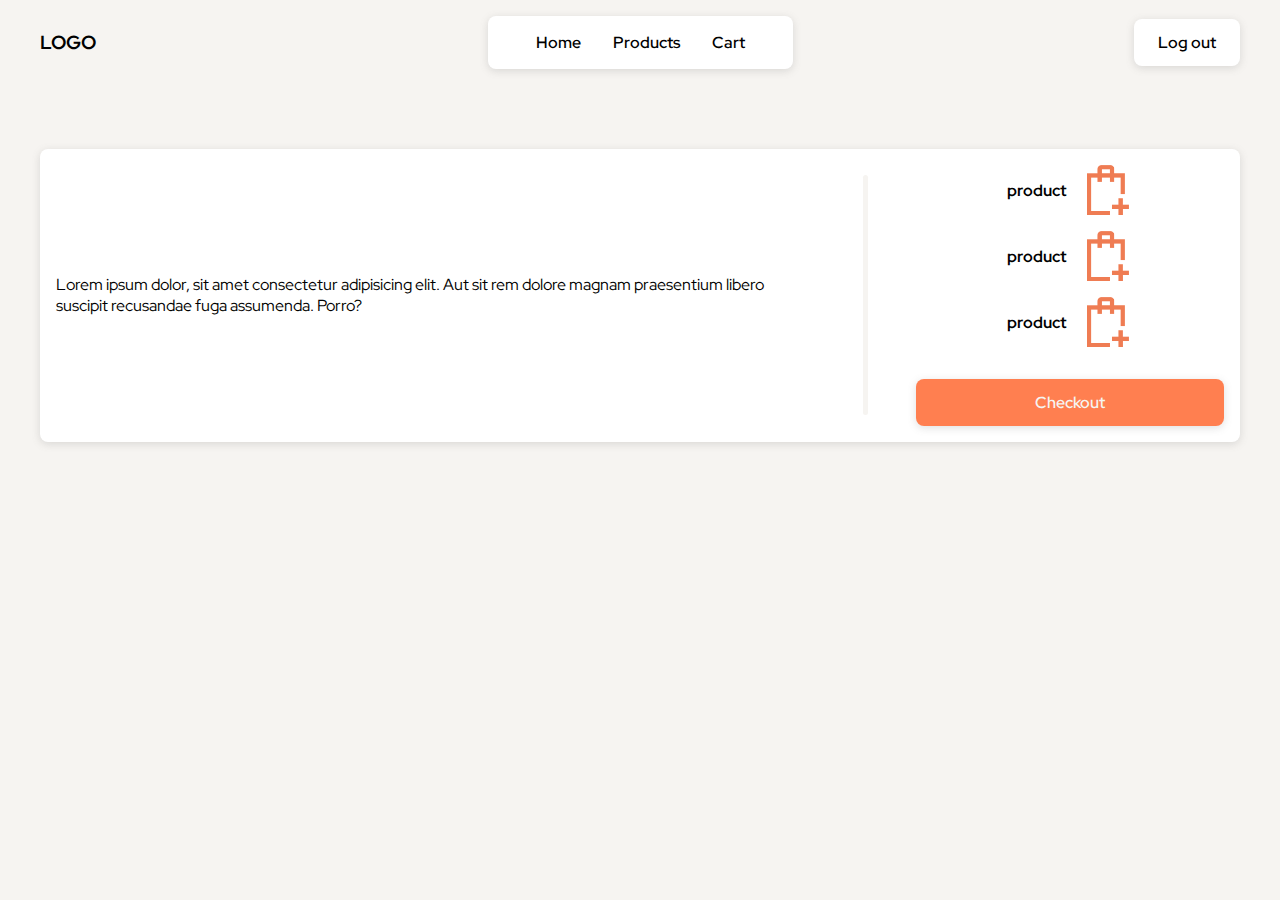
==== cart.html @ 41536325 "14/11/23" ====
<!DOCTYPE html>
<html lang="en">
<head>
    <meta charset="UTF-8">
    <meta name="viewport" content="width=device-width, initial-scale=1.0">
    <title>Document</title>
    <link rel="stylesheet" href="css/styles.css">
</head>
<body>
    <header>
        <!-- Switch out with logo -->
        <div class="nav-outer-width"><h3>LOGO</h3></div>
            <a class="burger-menu" href="#navbar" aria-label="Open main menu">
                <!-- switch out with burger menu svg -->
                <h3>OPEN MENU</h3>
            </a>
        <nav id="navbar"> 
            <ul>
                <li><a href="home.html">Home</a></li>
                <li id="products_nav"><a href="products.html">Products</a>
                    <ul id="product_dropdown">
                        <li><a href="">Jewlery</a></li>
                        <li><a href="#">Electronics</a></li>
                        <li><a href="#">Mens clothing</a></li>
                        <li><a href="#">Womens clothing</a></li>
                    </ul>
                </li>
                <li><a href="cart.html">Cart</a></li>
            </ul>
            <div class="nav-outer-width"><button>Log out</button></div>
            <a class="burger-menu-close" href="#" aria-label="Close main menu">
                <!-- switch out with burger menu svg -->
                <h3>CLOSE MENU</h3>
            </a> 
        </nav>
    </header>
    <main>
        <section id="cart-details">
            <div class="cart-sum">
                <p>Lorem ipsum dolor, sit amet consectetur adipisicing elit. Aut sit rem dolore magnam praesentium libero suscipit recusandae fuga assumenda. Porro?</p>
            </div>
            <div class="divider-line"></div>
            <div class="cart-products">
                <article>
                    <h4>product</h4>
                    <img src="img/cart-icon.png" alt="Product">
                </article>
                <article>
                    <h4>product</h4>
                    <img src="img/cart-icon.png" alt="Product">
                </article>
                <article>
                    <h4>product</h4>
                    <img src="img/cart-icon.png" alt="Product">
                </article>
                <button>Checkout</button>
            </div>
        </section>
    </main>
</body>
</html>
---- css/styles.css ----
/* Css */
@import url(variables.css);
@import url(nav.css);
@import url(cart.css);
@import url(checkout.css);
@import url(index.css);
@import url(products.css);
@import url(signup.css);
@import url(single_product.css);

* {
    padding: 0;
    margin: 0;
    box-sizing: border-box;
    font-family: var(--font-primary);
}

body {
    background: var(--bg-primary);
}

main {
    max-width: 1200px;
    margin: 0 auto;
    padding: 1rem;
}

ul {
    list-style: none;
}

a {
    text-decoration: none;
}

@media only screen and (min-width: 1200px) {
    main {
        padding: 1rem 0;
    }
}
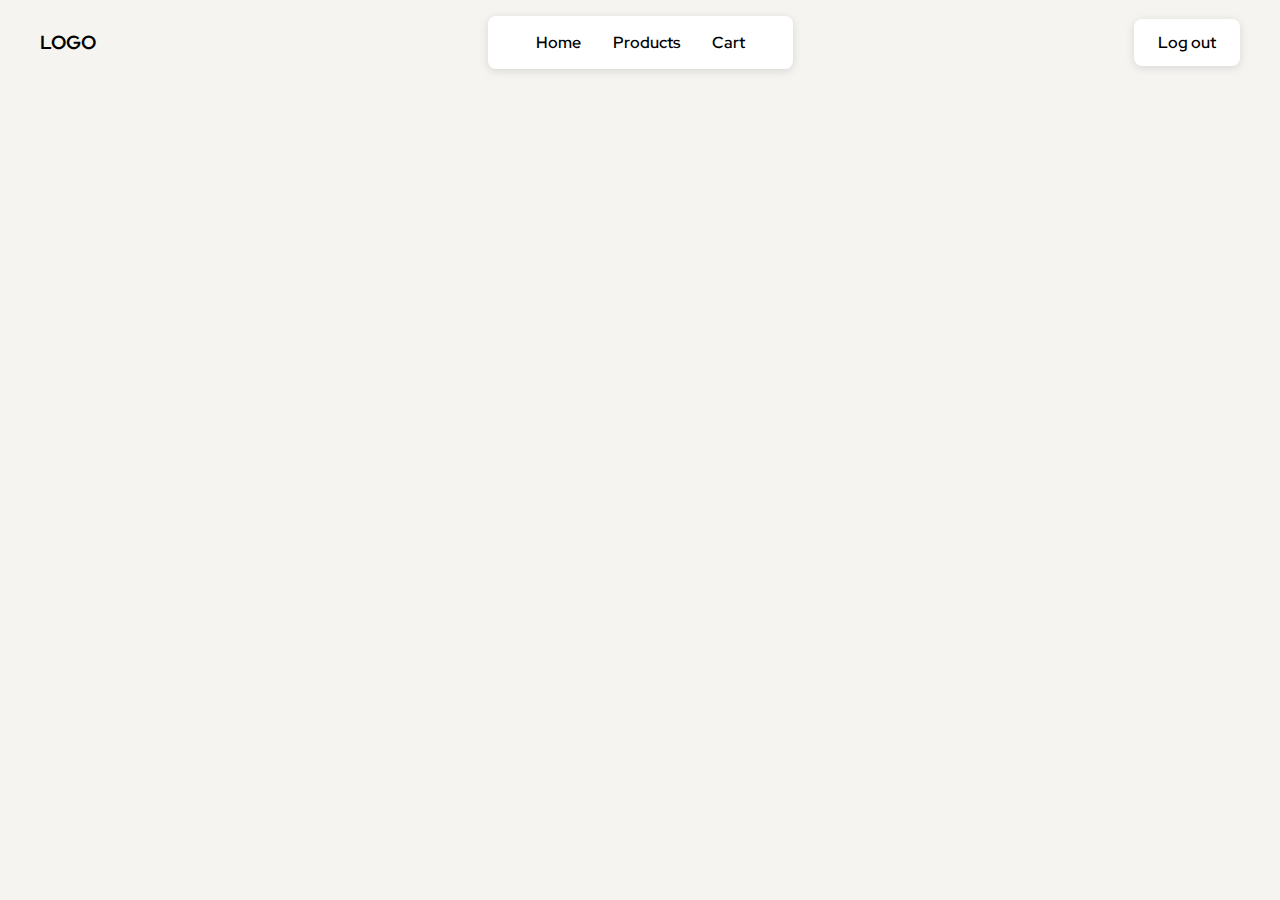
==== commit b2104fc9: "added updates to script" ====
--- a/cart.html
+++ b/cart.html
@@ -35,27 +35,6 @@
         </nav>
     </header>
     <main>
-        <section id="cart-details">
-            <div class="cart-sum">
-                <p>Lorem ipsum dolor, sit amet consectetur adipisicing elit. Aut sit rem dolore magnam praesentium libero suscipit recusandae fuga assumenda. Porro?</p>
-            </div>
-            <div class="divider-line"></div>
-            <div class="cart-products">
-                <article>
-                    <h4>product</h4>
-                    <img src="img/cart-icon.png" alt="Product">
-                </article>
-                <article>
-                    <h4>product</h4>
-                    <img src="img/cart-icon.png" alt="Product">
-                </article>
-                <article>
-                    <h4>product</h4>
-                    <img src="img/cart-icon.png" alt="Product">
-                </article>
-                <button>Checkout</button>
-            </div>
-        </section>
     </main>
 </body>
 </html>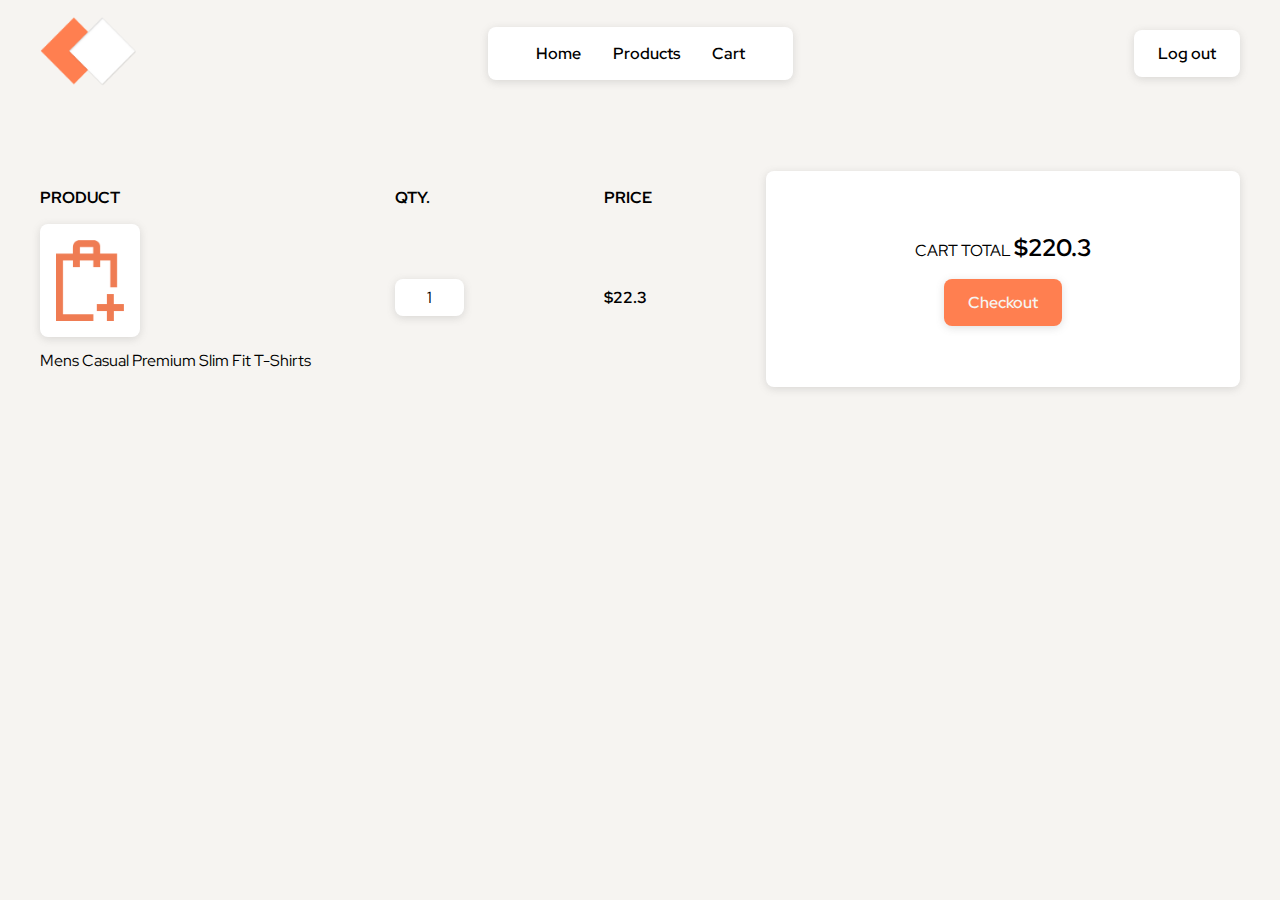
==== commit 4a9075f7: "combined pages and scripts with other team members" ====
--- a/cart.html
+++ b/cart.html
@@ -1,40 +1,60 @@
 <!DOCTYPE html>
 <html lang="en">
-<head>
-    <meta charset="UTF-8">
-    <meta name="viewport" content="width=device-width, initial-scale=1.0">
+  <head>
+    <meta charset="UTF-8" />
+    <meta name="viewport" content="width=device-width, initial-scale=1.0" />
     <title>Document</title>
-    <link rel="stylesheet" href="css/styles.css">
-</head>
-<body>
+    <link rel="stylesheet" href="css/styles.css" />
+  </head>
+  <body>
     <header>
-        <!-- Switch out with logo -->
-        <div class="nav-outer-width"><h3>LOGO</h3></div>
-            <a class="burger-menu" href="#navbar" aria-label="Open main menu">
-                <!-- switch out with burger menu svg -->
-                <h3>OPEN MENU</h3>
-            </a>
-        <nav id="navbar"> 
-            <ul>
-                <li><a href="home.html">Home</a></li>
-                <li id="products_nav"><a href="products.html">Products</a>
-                    <ul id="product_dropdown">
-                        <li><a href="">Jewlery</a></li>
-                        <li><a href="#">Electronics</a></li>
-                        <li><a href="#">Mens clothing</a></li>
-                        <li><a href="#">Womens clothing</a></li>
-                    </ul>
-                </li>
-                <li><a href="cart.html">Cart</a></li>
-            </ul>
-            <div class="nav-outer-width"><button>Log out</button></div>
-            <a class="burger-menu-close" href="#" aria-label="Close main menu">
-                <!-- switch out with burger menu svg -->
-                <h3>CLOSE MENU</h3>
-            </a> 
-        </nav>
+      <div class="nav-outer-width">
+        <img id="logo" src="img/logo.png" alt="logo" />
+      </div>
+      <a class="burger-menu" href="#navbar" aria-label="Open main menu">
+        <!-- switch out with burger menu svg -->
+        <h3>☰</h3>
+      </a>
+      <nav id="navbar">
+        <ul>
+          <li><a href="home.html">Home</a></li>
+          <li id="products_nav"><a href="products.html">Products</a></li>
+          <li><a href="cart.html">Cart</a></li>
+        </ul>
+        <div class="nav-outer-width"><button>Log out</button></div>
+        <a class="burger-menu-close" href="#" aria-label="Close main menu">
+          <!-- switch out with burger menu svg -->
+          <h3>X</h3>
+        </a>
+      </nav>
     </header>
-    <main>
-    </main>
-</body>
-</html>+
+    <main id="cart-page">
+      <section>
+          <table class="cart-table">
+              <tr>
+                  <th>PRODUCT</th>
+                  <th>QTY.</th>
+                  <th>PRICE</th>
+                </tr>
+                <!-- create products -->
+                <tr>
+                  <td>
+                      <div class="table-product">
+                          <img class="table-img" src="img/cart-icon.png" alt="">
+                          <p>Mens Casual Premium Slim Fit T-Shirts</p>
+                      </div>
+                  </td>
+                  <td><div class="table-qty">1</div></td>
+                  <td><div class="table-price">$22.3</div></td>
+                </tr>
+                <!-- products created -->
+          </table>
+      </section>
+      <section class="cart-total-section">
+              <p>CART TOTAL <span>$220.3</span></p>
+              <button>Checkout</button>
+      </section>
+  </main>
+  </body>
+</html>
--- a/css/styles.css
+++ b/css/styles.css
@@ -7,34 +7,35 @@
 @import url(products.css);
 @import url(signup.css);
 @import url(single_product.css);
+@import url(home.css);
 
 * {
-    padding: 0;
-    margin: 0;
-    box-sizing: border-box;
-    font-family: var(--font-primary);
+  padding: 0;
+  margin: 0;
+  box-sizing: border-box;
+  font-family: var(--font-primary);
 }
 
 body {
-    background: var(--bg-primary);
+  background: var(--bg-primary);
 }
 
 main {
-    max-width: 1200px;
-    margin: 0 auto;
-    padding: 1rem;
+  max-width: 1200px;
+  margin: 0 auto;
 }
 
 ul {
-    list-style: none;
+  list-style: none;
 }
 
 a {
-    text-decoration: none;
+  text-decoration: none;
+  color: var(--font-primary);
 }
 
 @media only screen and (min-width: 1200px) {
-    main {
-        padding: 1rem 0;
-    }
-}+  main {
+    padding: 1rem 0;
+  }
+}
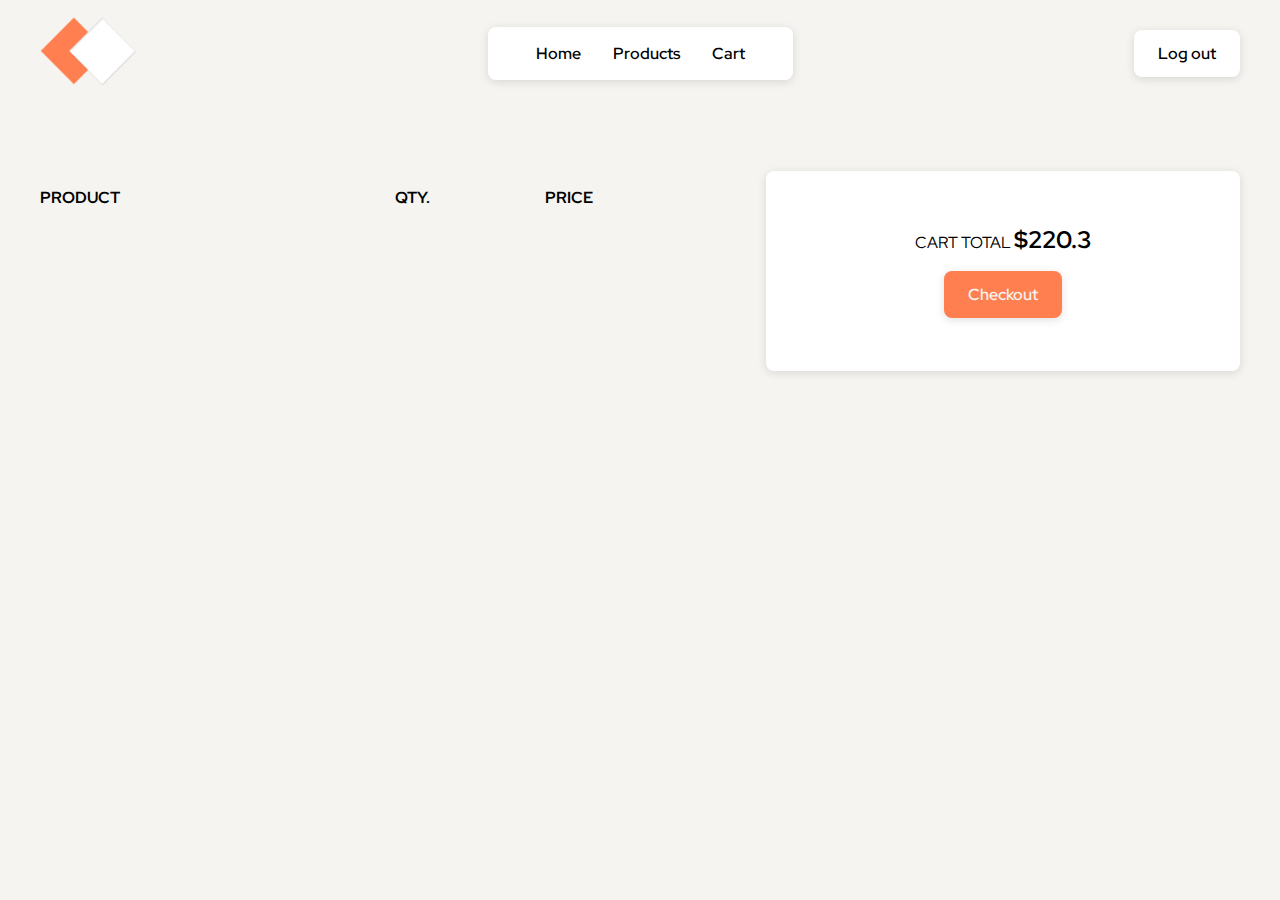
==== commit 163648f2: "cart made" ====
--- a/cart.html
+++ b/cart.html
@@ -5,6 +5,7 @@
     <meta name="viewport" content="width=device-width, initial-scale=1.0" />
     <title>Document</title>
     <link rel="stylesheet" href="css/styles.css" />
+    <script src="js/cart.js"></script>
   </head>
   <body>
     <header>
@@ -38,21 +39,10 @@
                   <th>PRICE</th>
                 </tr>
                 <!-- create products -->
-                <tr>
-                  <td>
-                      <div class="table-product">
-                          <img class="table-img" src="img/cart-icon.png" alt="">
-                          <p>Mens Casual Premium Slim Fit T-Shirts</p>
-                      </div>
-                  </td>
-                  <td><div class="table-qty">1</div></td>
-                  <td><div class="table-price">$22.3</div></td>
-                </tr>
-                <!-- products created -->
           </table>
       </section>
       <section class="cart-total-section">
-              <p>CART TOTAL <span>$220.3</span></p>
+              <p>CART TOTAL <span id="card-total">$220.3</span></p>
               <button>Checkout</button>
       </section>
   </main>
--- a/css/styles.css
+++ b/css/styles.css
@@ -34,6 +34,10 @@
   color: var(--font-primary);
 }
 
+.cart-icon {
+  cursor: pointer;
+}
+
 @media only screen and (min-width: 1200px) {
   main {
     padding: 1rem 0;
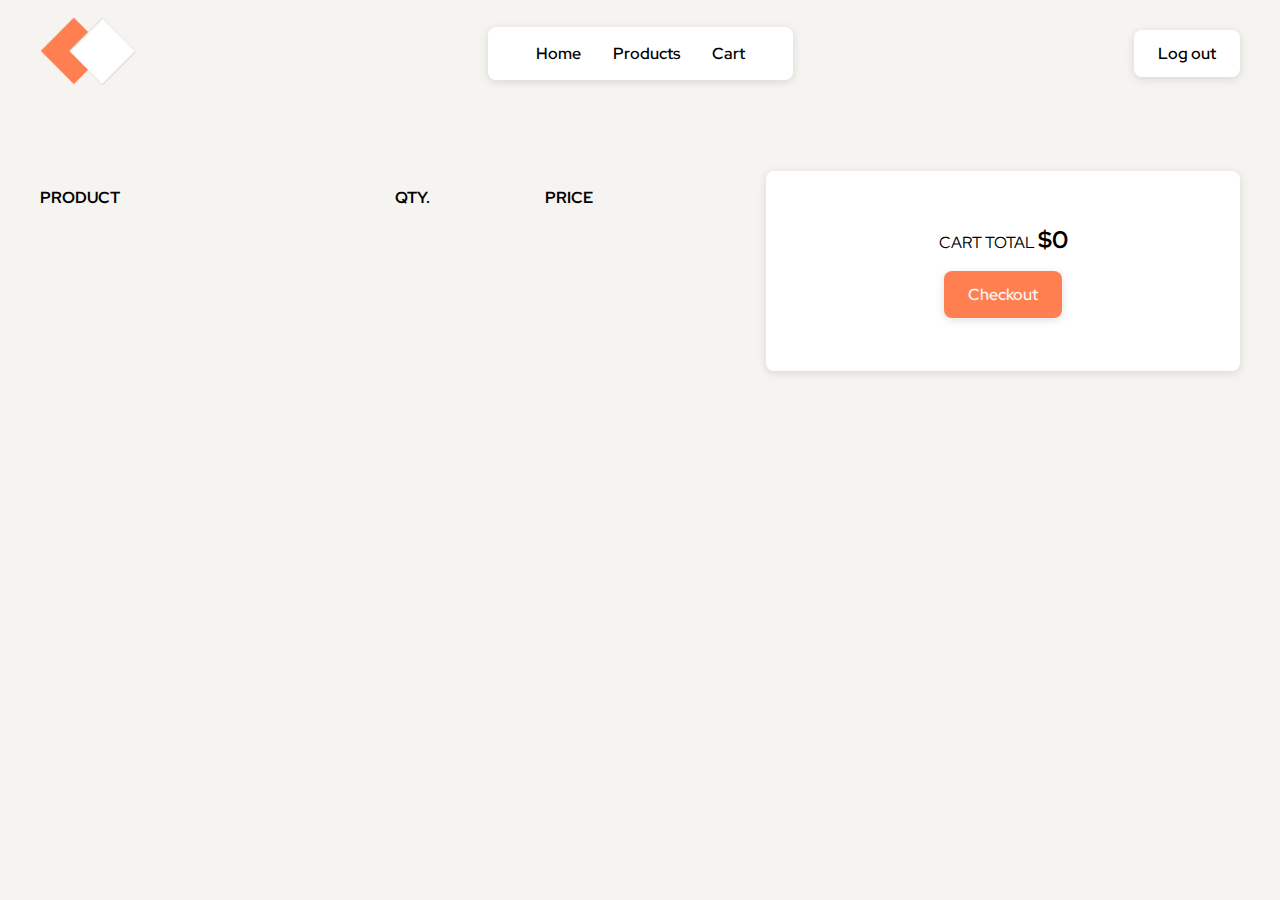
==== commit 4a6b3192: "Cart done for now" ====
--- a/cart.html
+++ b/cart.html
@@ -42,8 +42,8 @@
           </table>
       </section>
       <section class="cart-total-section">
-              <p>CART TOTAL <span id="card-total">$220.3</span></p>
-              <button>Checkout</button>
+              <p>CART TOTAL <span id="card-total">$0</span></p>
+              <button onclick="goToCheckout()">Checkout</button>
       </section>
   </main>
   </body>
--- a/css/styles.css
+++ b/css/styles.css
@@ -34,7 +34,7 @@
   color: var(--font-primary);
 }
 
-.cart-icon {
+.cart-icon, button {
   cursor: pointer;
 }
 
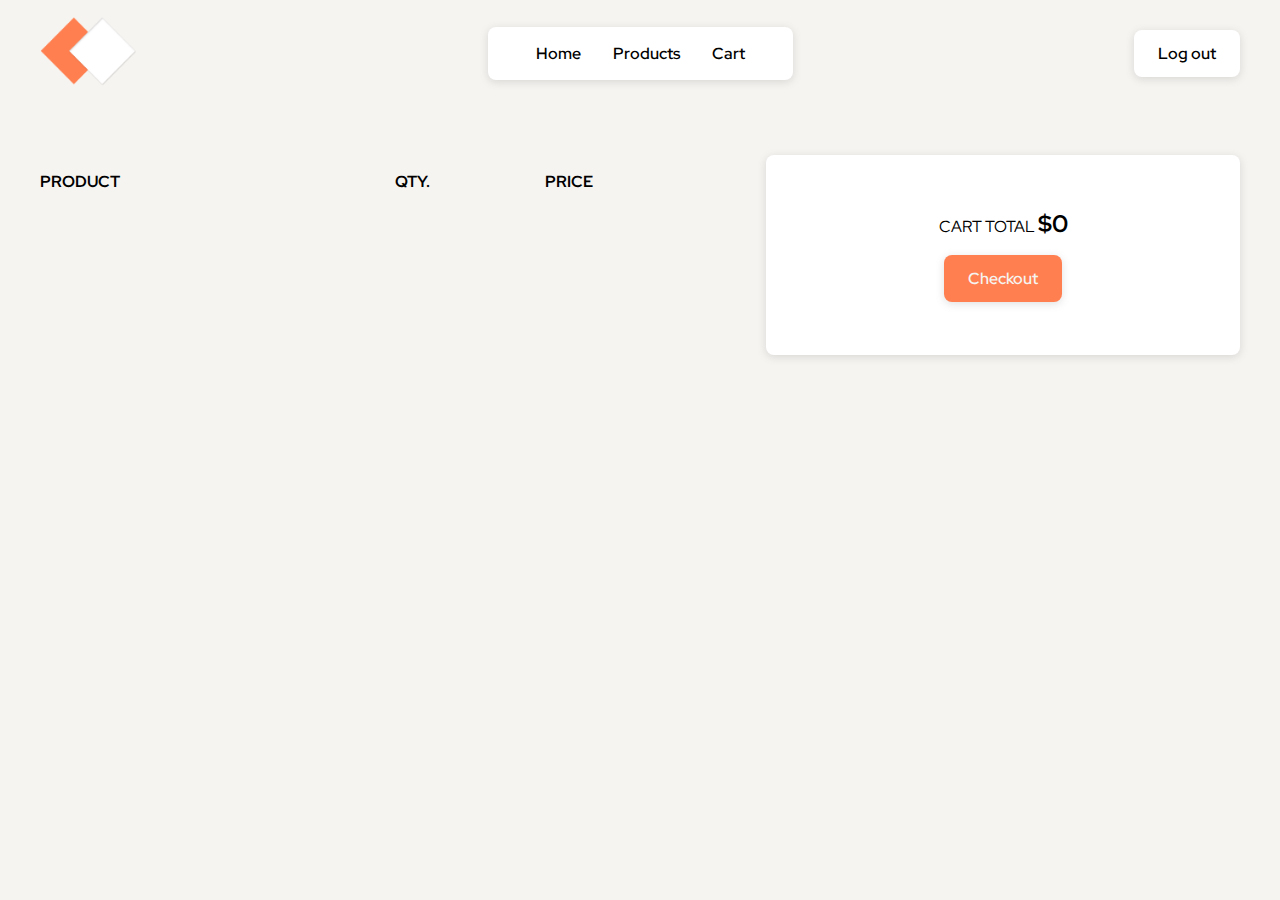
==== commit d16178e8: "sammensat db med resten af siden" ====
--- a/cart.html
+++ b/cart.html
@@ -6,6 +6,7 @@
     <title>Document</title>
     <link rel="stylesheet" href="css/styles.css" />
     <script src="js/cart.js"></script>
+    <script src="js/logout.js"></script>
   </head>
   <body>
     <header>
@@ -22,7 +23,7 @@
           <li id="products_nav"><a href="products.html">Products</a></li>
           <li><a href="cart.html">Cart</a></li>
         </ul>
-        <div class="nav-outer-width"><button>Log out</button></div>
+        <div class="nav-outer-width"><button id="logOut">Log out</button></div>
         <a class="burger-menu-close" href="#" aria-label="Close main menu">
           <!-- switch out with burger menu svg -->
           <h3>X</h3>
--- a/css/styles.css
+++ b/css/styles.css
@@ -21,8 +21,7 @@
 }
 
 main {
-  max-width: 1200px;
-  margin: 0 auto;
+  margin: 0 1rem;
 }
 
 ul {
@@ -40,6 +39,7 @@
 
 @media only screen and (min-width: 1200px) {
   main {
-    padding: 1rem 0;
+    max-width: 1200px;
+    margin: 0 auto;
   }
 }
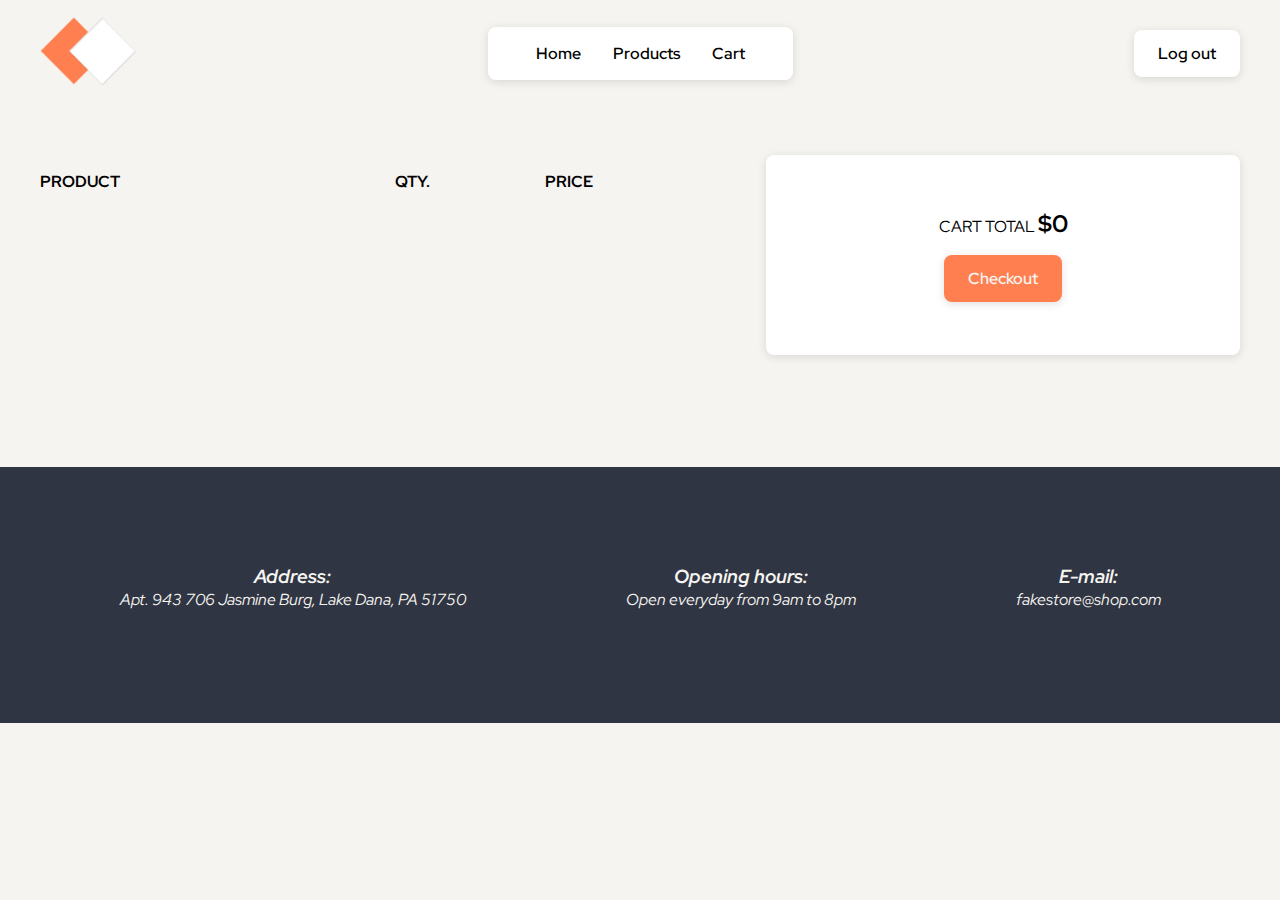
==== commit 086f7b17: "footer og logo på front" ====
--- a/cart.html
+++ b/cart.html
@@ -11,7 +11,7 @@
   <body>
     <header>
       <div class="nav-outer-width">
-        <img id="logo" src="img/logo.png" alt="logo" />
+        <a href="home.html"><img id="logo" src="img/logo.png" alt="logo" /></a>
       </div>
       <a class="burger-menu" href="#navbar" aria-label="Open main menu">
         <!-- switch out with burger menu svg -->
@@ -47,5 +47,23 @@
               <button onclick="goToCheckout()">Checkout</button>
       </section>
   </main>
+  <footer>
+    <address>
+      <div>
+        <h3>Address:</h3>
+        <p>Apt. 943 706 Jasmine Burg, Lake Dana, PA 51750</p>
+      </div>
+
+      <div>
+        <h3>Opening hours:</h3>
+        <p>Open everyday from 9am to 8pm</p>
+      </div>
+
+      <div>
+        <h3>E-mail:</h3>
+        <p><a href="mailto:fakestore@shop.com">fakestore@shop.com</a></p>
+      </div>
+    </address>
+  </footer>
   </body>
 </html>
--- a/css/styles.css
+++ b/css/styles.css
@@ -37,6 +37,41 @@
   cursor: pointer;
 }
 
+footer {
+  background-color: var(--bg-secondary);
+  color: var(--text-secondary);
+  padding: 2rem;
+  margin-top: 7rem;
+
+}
+ 
+footer address {
+  height: 10rem;
+  text-align: center;
+  margin-bottom: 2rem;
+}
+ 
+footer h3 {
+  margin-top: 1rem;
+}
+ 
+@media only screen and (min-width: 1000px) {
+  footer address {
+    display: flex;
+    justify-content: center;
+    align-items: center;
+    gap: 10rem;
+  }
+}
+
+.front-header {
+  margin-bottom: 0;
+  display: block;
+}
+header .front-logo {
+  position: absolute;
+}
+
 @media only screen and (min-width: 1200px) {
   main {
     max-width: 1200px;
